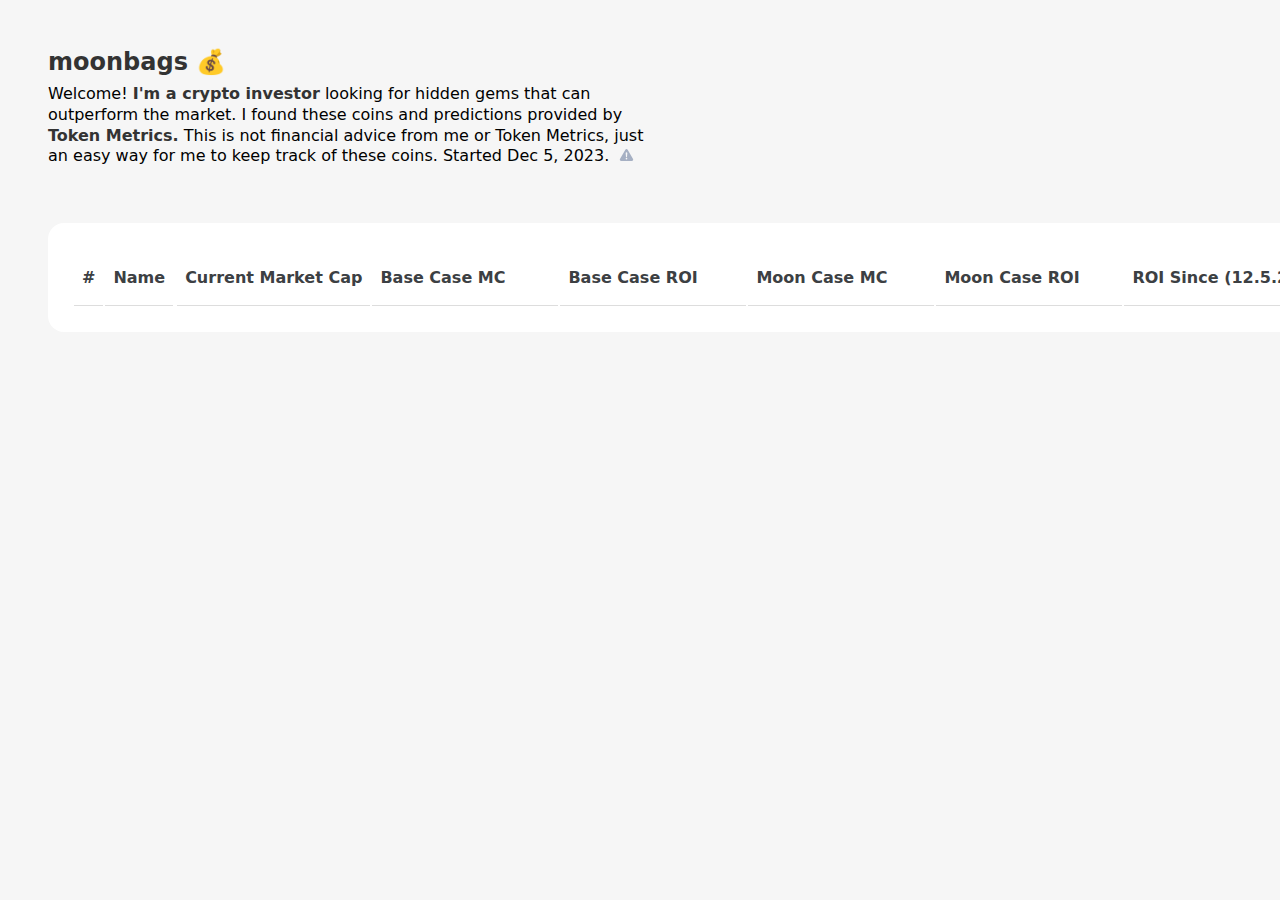
==== index.html @ d6da0820 "Update index.html" ====
<!DOCTYPE html>
<html lang="en">
<head>
    <meta charset="UTF-8">
    <meta name="viewport" content="width=device-width, initial-scale=1.0">
    <title>Crypto Moon 💰</title>
    <link rel="icon" href="/images/moonBag.svg">
    <link rel="stylesheet" href="style.css">
</head>
<body>
    <h1>moonbags 💰 </h1>
    <p id="homeParagraph">
        <span>Welcome! <a id="website-link" href="https://www.samoradeng.com/about" target="_blank">I'm a crypto investor</a> looking for hidden gems that can outperform the market. I found these coins and predictions provided by <a id="website-link" href="https://www.youtube.com/watch?v=iMkuHYJGlzk" target="_blank">Token Metrics.</a> This is not financial advice from me or Token Metrics, just an easy way for me to keep track of these coins. Started Dec 5, 2023.
            <span class="tooltip">
                <img id="caution" src="/images/Caution-Grey.svg" alt="Caution">
                <span class="tooltiptext">These coins are high risk, high reward. Most might fail. I try not to put more than 5% of my portfolio in any of these gems. Please do your own research.</span>
            </span>
        </span>
    </p>
    
    

    <div id="crypto-container">
        <!-- Fixed Columns Table -->
        <div class="table-fixed">
            <table>
                <thead>
                    <tr>
                        <th class="sortable-header" data-sort-key="rank">#</th>
                        <th class="sortable-header" data-sort-key="name">Name</th>
                    </tr>
                </thead>
                <tbody id="crypto-table-body-fixed">
                </tbody>
            </table>
        </div>
        
        <!-- Scrollable Columns Table -->
        <div class="table-scroll">
            <table>
                <thead>
                    <tr>
                        <th class="sortable-header" data-sort-key="currentMarketCap" id="currentMarketCapHeader">Current Market Cap</th>
                        <th class="sortable-header" data-sort-key="baseCaseMcap">Base Case MC</th>
                        <th class="sortable-header" data-sort-key="baseCaseROI" id="baseCaseRoiHeader">Base Case ROI</th>
                        <th class="sortable-header" data-sort-key="moonCaseMcap">Moon Case MC</th>
                        <th class="sortable-header" data-sort-key="moonCaseROI" id="moonCaseRoiHeader">Moon Case ROI</th>
                        <th class="sortable-header" data-sort-key="roiSince" id="roiSinceHeader">ROI Since (12.5.23)</th>

                    </tr>
                </thead>
                <tbody id="crypto-table-body-scroll">
                </tbody>
            </table>
        </div>
    </div>

    <script src="script.js"></script>
</body>
</html>
---- style.css ----
body {
    font-family: Inter, -apple-system, "system-ui", "Segoe UI", Roboto, Helvetica, Arial, sans-serif, "Apple Color Emoji", "Segoe UI Emoji", "Segoe UI Symbol";
    margin: 0;
    padding: 0;
    background-color:rgb(246, 246, 246);;
    
}

h1 {
    font-family: Inter, -apple-system, "system-ui", "Segoe UI", Roboto, Helvetica, Arial, sans-serif, "Apple Color Emoji", "Segoe UI Emoji", "Segoe UI Symbol";
    font-size: 24px;
    color: #333;
    margin-top: 48px;
    margin-bottom: 0;
    margin-left: 48px;
    
    display: flex;
    align-items: flex-start;
}

#homeParagraph{
    margin: 8px 48px;
    margin-bottom: 56px;
    padding: 0;
    max-width: 60ch;
    display: flex;
    align-items: flex-start;
    justify-content: left;
    font-size: 16px;
    line-height: 130%;
}



#crypto-container {
    display: flex;
    overflow-x: auto; /* For horizontal scrolling */
    margin-left: 48px;
    margin-right: 48px;
    padding: 24px;
    background-color: white;
    border-radius: 16px;
    align-items: stretch; /* Add this line */
    
}




.table-fixed {
    flex-shrink: 0; /* Prevents the fixed part from shrinking */
}

.table-scroll {
    overflow-x: auto;
    justify-content: space-between;
    -webkit-overflow-scrolling: touch; /* Smooth scrolling on iOS devices */
    
}

table {
    min-width: 100px; /* Set the width to 100% to fit the viewport */
    
    overflow-x: auto; /* Enable horizontal scrolling */
    white-space: nowrap; /* Prevent text wrapping within cells */
}

th, td {
   
    align-items: center;
    padding: 8px;
    border-bottom: 1px solid #ddd;
    height: 40px;
    color: #3c4043;
}

td {
    padding-top: 16px;
    padding-bottom: 16px;
    align-items: center;
    vertical-align: middle; /* Aligns content in the middle of the cell */

}


th {
    background-color: white;
}

/* Add this CSS for small screens (max-width: 600px) */
/* Add this CSS for small screens (max-width: 600px) */
/* Add this CSS for small screens (max-width: 600px) */
@media screen and (max-width: 600px) {
    #crypto-container {
        display: flex;
        overflow-x: auto; /* For horizontal scrolling */
        margin-left: 0px;
        margin-right: 0px;
        margin-bottom:64px;
        padding: 16px;
        background-color: white;
        border-radius: 0px;
        overflow: hidden;
    }

    h1 {
        font-family: Inter, -apple-system, "system-ui", "Segoe UI", Roboto, Helvetica, Arial, sans-serif, "Apple Color Emoji", "Segoe UI Emoji", "Segoe UI Symbol";
        font-size: 24px;
        color: #333;
        margin-top: 24px;
        margin-bottom: 0;
        margin-left: 16px;
        
        display: flex;
        align-items: flex-start;
    }
    
    #homeParagraph{
        margin: 8px 16px;
        margin-bottom: 56px;
        padding: 0;
        max-width: 60ch;
        display: flex;
        align-items: flex-start;
        justify-content: left;
    }

    table {
        min-width: 100px; /* Set the width to 100% to fit the viewport */
        overflow-x: auto; /* Enable horizontal scrolling */
        white-space: nowrap; /* Prevent text wrapping within cells */
        overflow: hidden;
    }

    th, td {
        text-align: left ;
        display: table-cell; /* Display as inline-block to allow horizontal scrolling */
        vertical-align: middle;
        width: auto; /* Set the width to auto so that each column remains fixed */
        height: 40px;
    }

    th {
        position: sticky;
        top: 0;
        background-color: white;
        z-index: 10;
    }

    td {
        padding: 8px;
        margin-bottom: 2px; /* Add some space between rows */
        vertical-align: middle; /* Aligns content in the middle of the cell */

    }

    .tooltip .tooltiptext {
        visibility: hidden;
        width: 300px; /* Adjust as needed */
        background-color: white;
        color: #3c4043;
        text-align: left;
        border-radius: 6px;
        padding: 16px;
        box-shadow: rgba(149, 157, 165, 0.2) 0px 8px 24px;
    
        /* Position the tooltip */
        position: absolute;
        z-index: 100;
        top: 100%;
        left: 0%; /* Position above the icon */
        margin-left: -100px; /* Centers the tooltip */
        opacity: 0;
        transition: opacity 0.3s;
    }
}




@media screen and (min-width: 601px) {

    
    
    table {
        min-width: 100px; /* Set the width to 100% to fit the viewport */
        overflow-x: auto; /* Enable horizontal scrolling */
        white-space: nowrap; /* Prevent text wrapping within cells */
    }

    th, td {
        text-align: left ;
        display: table-cell; /* Display as inline-block to allow horizontal scrolling */
        vertical-align: middle;
        width: auto; /* Set the width to auto so that each column remains fixed */
        height: 40px;
        
    }

    th {
        position: static;
        background-color: white;
        z-index: 0;
    }

    td {
        padding: 8px;
        margin-bottom: 0; /* Reset margin for larger screens */
        vertical-align: middle; /* Aligns content in the middle of the cell */

    }

    .table-fixed{
        width:fit-content;
    }

     .table-scroll {
        
        width:fit-content;
        display:flex ;
        align-items: flex-end;
        
        /* ... other styles ... */
    }
    #crypto-container {
        display: flex;
        overflow-x: auto; /* For horizontal scrolling */
        margin-left: 48px;
        margin-right: 48px;
        margin-bottom:72px;
        padding: 24px;
        background-color: white;
        border-radius: 16px;
        width: fit-content;
    }
    .table-scroll table {
        width: 100%; /* Set the table to take the full width of its container */
    }
    .table-scroll th, .table-scroll td {
        min-width: 170px; /* Example minimum width */
        width: auto; /* Adjust this as needed */
    }

    .tooltip .tooltiptext {
        visibility: hidden;
        width: 400px; /* Adjust as needed */
        background-color: white;
        color: #3c4043;
        text-align: left;
        border-radius: 6px;
        padding: 16px;
        box-shadow: rgba(149, 157, 165, 0.2) 0px 8px 24px;
    
        /* Position the tooltip */
        position: absolute;
        z-index: 100;
        top: 100%;
        left: 50%; 
        transform: translateX(-50%);
        opacity: 0;
        transition: opacity 0.3s;
        margin-top: 8px;
    }
    
    .tooltip .tooltiptext::after {
        content: '';
        position: absolute;
        bottom: 100%;  /* Position just above the tooltip */
        left: 50%;
        margin-left: -5px;
        border-width: 5px;
        border-style: solid;
        border-color: transparent transparent white transparent;
    }
    
    
}



td img {
    max-width: 30px;
    margin-right: 8px;
    height: auto;
    border-radius: 50%; /* Optional: makes images circular */
}

#baseCaseRoi {
    color: rgb(0, 168, 62);
}



.positive-roi {
    color: rgb(0, 168, 62);
}

.negative-roi {
    color: rgb(255, 58, 51);
}

.blur-content {
    filter: blur(0px);
}


#num-animate {
    transition: all 0.5s ease-in-out;
    animation: fadeInOut 0.8s ease-in-out;
}

/* Keyframes for fade in and fade out */
@keyframes fadeInOut {
    0%, 100% { opacity: 0; }
    50% { opacity: 1; }
}




  
  .tooltip:hover .tooltiptext {
    visibility: visible;
  }

  #caution {
    width: 17px;
    height: 12px;
    vertical-align:baseline; /* Aligns the image with the middle of the text */
    margin-left: 4px; /* Optional: Adds some space between the icon and the text */
}

#homeParagraph span {
    display: inline; /* Ensures the text and image are on the same line */
}


  
.tooltip {
    position: relative;
    display: inline-block;
    cursor: pointer; /* Optional: Changes the cursor to indicate it's interactive */
}



.tooltip:hover .tooltiptext {
    visibility: visible;
    opacity: 1;
}

#crypto-table-body-fixed img {
    vertical-align: middle; /* Aligns image to the middle of the cell */
}


#moonBags{
    height: 24px;
    width: auto;
}

#website-link{
    cursor: pointer;
}

a:link{
    color: #333;
    text-decoration: none;
    font-weight: bold;

}
a:visited{
    color: #333;
}
a:hover{
    color: #333;
    text-decoration:underline;
}

a:active{
    color: orange;
}





.active-sort {
    cursor: pointer;
}

/* CSS for non-active sorting headers on hover */
#baseCaseRoiHeader:not(.active-sort):hover::after {
    content: ' \25BC'; /* Unicode for downward-pointing triangle */
    font-size: 12px; /* Adjust the size as needed */
    margin-left: 4px; /* Space between header text and symbol */
    cursor: pointer;
}
#moonCaseRoiHeader:not(.active-sort):hover::after {
    content: ' \25BC'; /* Unicode for downward-pointing triangle */
    font-size: 12px; /* Adjust the size as needed */
    margin-left: 4px; /* Space between header text and symbol */
    
}
#moonCaseRoiHeader,
#baseCaseRoiHeader,
#roiSinceHeader{
    cursor: pointer;
}
#roiSinceHeader:not(.active-sort):hover::after {
    content: ' \25BC'; /* Unicode for downward-pointing triangle */
    font-size: 12px; /* Adjust the size as needed */
    margin-left: 4px; /* Space between header text and symbol */
    cursor: pointer;
}

/* CSS for active sorting headers */
.active-sort::after {
    content: attr(data-symbol); /* Use the data-symbol attribute to set the symbol */
    font-size: 12px; /* Adjust the size as needed */
    margin-left: 4px; /* Space between header text and symbol */
    
}
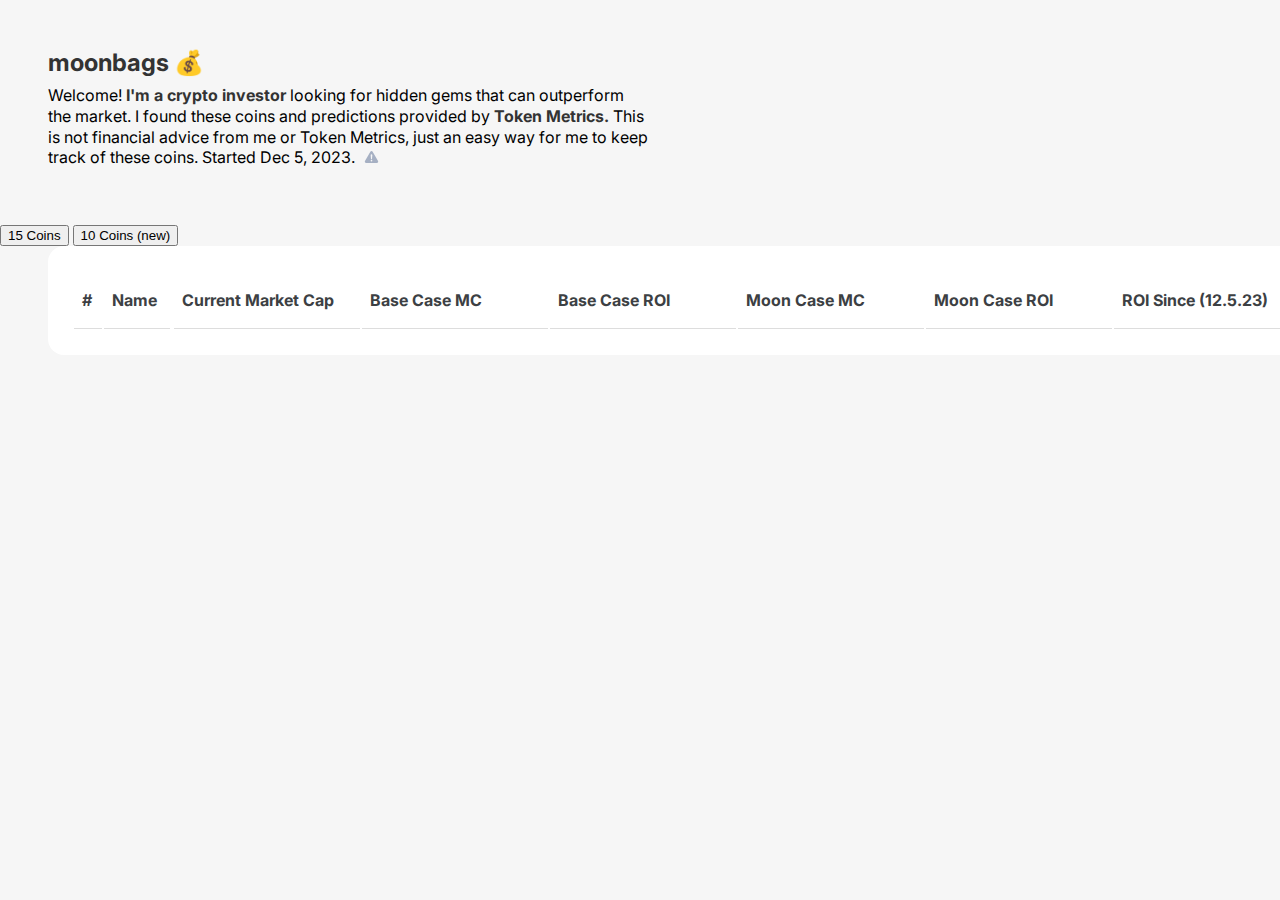
==== commit 16676a6c: "updating 10x" ====
--- a/index.html
+++ b/index.html
@@ -6,6 +6,9 @@
     <title>Crypto Moon 💰</title>
     <link rel="icon" href="/images/moonBag.svg">
     <link rel="stylesheet" href="style.css">
+    <link rel="preconnect" href="https://fonts.googleapis.com">
+<link rel="preconnect" href="https://fonts.gstatic.com" crossorigin>
+<link href="https://fonts.googleapis.com/css2?family=DM+Sans:ital,opsz,wght@0,9..40,100..1000;1,9..40,100..1000&family=Inter:wght@100..900&display=swap" rel="stylesheet">
 </head>
 <body>
     <h1>moonbags 💰 </h1>
@@ -15,9 +18,19 @@
                 <img id="caution" src="/images/Caution-Grey.svg" alt="Caution">
                 <span class="tooltiptext">These coins are high risk, high reward. Most might fail. I try not to put more than 5% of my portfolio in any of these gems. Please do your own research.</span>
             </span>
+            <div id="roiSummaryParagraph">
+                
+                <p id="roi-summary">
+                </p>
+            </div>
+            
         </span>
     </p>
     
+    <div class="tabs">
+        <button class="tab" onclick="switchTab('existing')">15 Coins</button>
+        <button class="tab" onclick="switchTab('new')">10 Coins (new)</button>
+    </div>
     
 
     <div id="crypto-container">
--- a/style.css
+++ b/style.css
@@ -2,7 +2,7 @@
     font-family: Inter, -apple-system, "system-ui", "Segoe UI", Roboto, Helvetica, Arial, sans-serif, "Apple Color Emoji", "Segoe UI Emoji", "Segoe UI Symbol";
     margin: 0;
     padding: 0;
-    background-color:rgb(246, 246, 246);;
+    background-color: rgb(246, 246, 246);
     
 }
 
@@ -20,7 +20,7 @@
 
 #homeParagraph{
     margin: 8px 48px;
-    margin-bottom: 56px;
+    margin-bottom: 24px;
     padding: 0;
     max-width: 60ch;
     display: flex;
@@ -29,6 +29,30 @@
     font-size: 16px;
     line-height: 130%;
 }
+
+#roiSummaryParagraph {
+    margin: 8px 48px;
+    margin-bottom: 56px;
+    padding: 0;
+    max-width: 60ch;
+    display: block; /* Changed from flex to block for better text control */
+    align-items: flex-start;
+    justify-content: left;
+    font-size: 16px;
+    line-height: 130%;
+}
+#roiSummaryParagraph p{
+    margin-bottom: 0;
+    padding-bottom: 0px;
+}
+
+#roi-summary p {
+    margin-top: 0;
+    margin-bottom: 0px;
+    padding: 0;
+    display: block; /* Ensure it is block to respect the natural flow */
+}
+
 
 
 
@@ -86,6 +110,9 @@
 th {
     background-color: white;
 }
+
+
+
 
 /* Add this CSS for small screens (max-width: 600px) */
 /* Add this CSS for small screens (max-width: 600px) */
@@ -117,12 +144,24 @@
     
     #homeParagraph{
         margin: 8px 16px;
-        margin-bottom: 56px;
+        margin-bottom: 0px;
         padding: 0;
         max-width: 60ch;
         display: flex;
         align-items: flex-start;
         justify-content: left;
+    }
+
+    #roiSummaryParagraph {
+        margin: 8px 16px;
+        margin-bottom: 56px;
+        padding: 0;
+        max-width: 60ch;
+        display: block; /* Changed from flex to block for better text control */
+        align-items: flex-start;
+        justify-content: left;
+        font-size: 16px;
+        line-height: 130%;
     }
 
     table {
@@ -367,7 +406,7 @@
     color: #333;
     text-decoration: none;
     font-weight: bold;
-
+    
 }
 a:visited{
     color: #333;
@@ -402,9 +441,17 @@
     margin-left: 4px; /* Space between header text and symbol */
     
 }
+#currentMarketCapHeader:not(.active-sort):hover::after {
+    content: ' \25BC'; /* Unicode for downward-pointing triangle */
+    font-size: 12px; /* Adjust the size as needed */
+    margin-left: 4px; /* Space between header text and symbol */
+    
+}
+
 #moonCaseRoiHeader,
 #baseCaseRoiHeader,
-#roiSinceHeader{
+#roiSinceHeader,
+#currentMarketCapHeader{
     cursor: pointer;
 }
 #roiSinceHeader:not(.active-sort):hover::after {
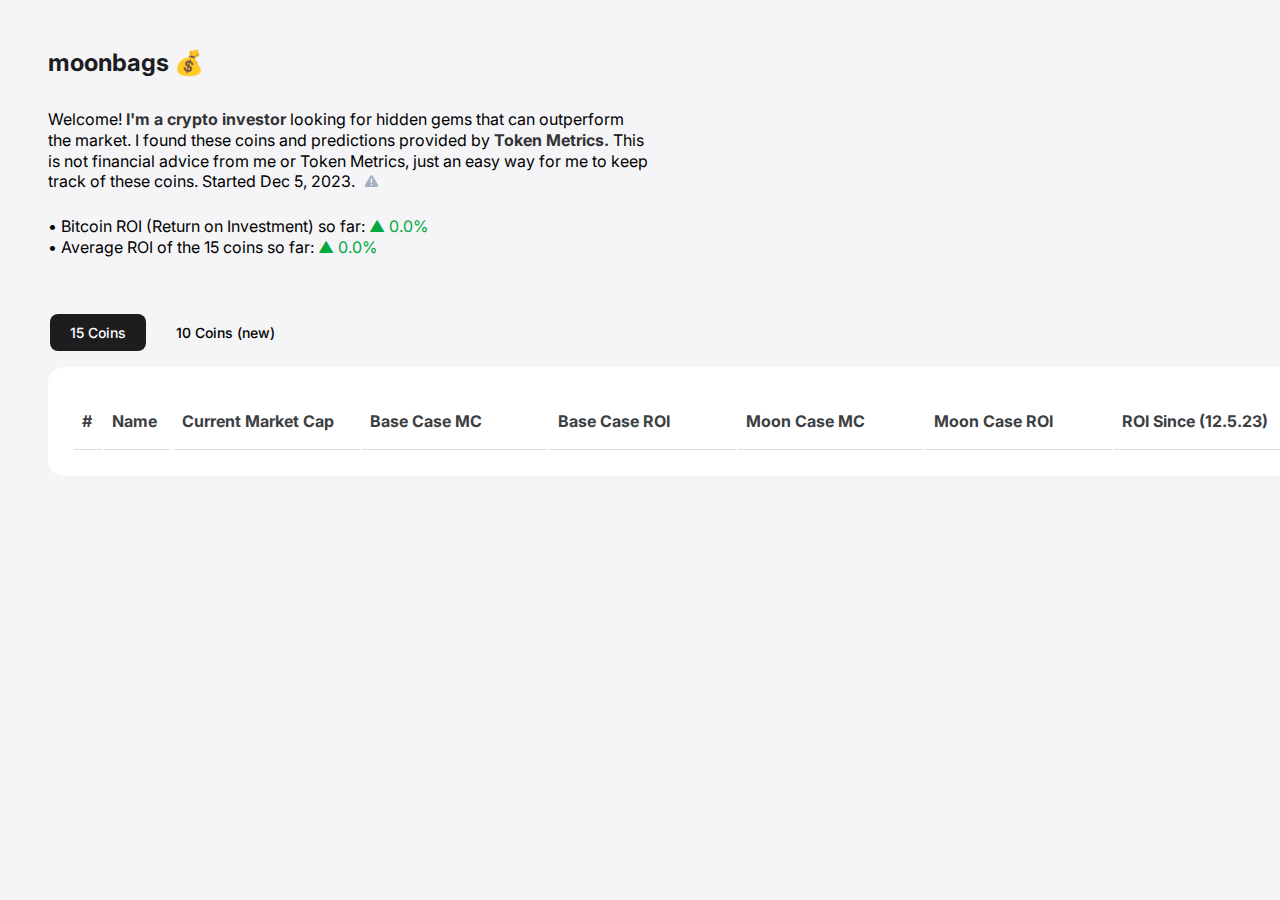
==== commit 862ffbca: "Update index.html" ====
--- a/index.html
+++ b/index.html
@@ -13,7 +13,7 @@
 <body>
     <h1>moonbags 💰 </h1>
     <p id="homeParagraph">
-        <span>Welcome! <a id="website-link" href="https://www.samoradeng.com/about" target="_blank">I'm a crypto investor</a> looking for hidden gems that can outperform the market. I found these coins and predictions provided by <a id="website-link" href="https://www.youtube.com/watch?v=iMkuHYJGlzk" target="_blank">Token Metrics.</a> This is not financial advice from me or Token Metrics, just an easy way for me to keep track of these coins. Started Dec 5, 2023.
+        <span>Welcome! <a id="website-link" href="https://www.samoradeng.com/about" target="_blank">I'm a crypto investor</a> looking for hidden gems that can outperform the market. I found these coins and predictions by <a id="website-link" href="https://www.youtube.com/watch?v=iMkuHYJGlzk" target="_blank">Token Metrics.</a> This is not financial advice from me or Token Metrics, just an easy way for me to keep track of these coins. Started Dec 5, 2023.
             <span class="tooltip">
                 <img id="caution" src="/images/Caution-Grey.svg" alt="Caution">
                 <span class="tooltiptext">These coins are high risk, high reward. Most might fail. I try not to put more than 5% of my portfolio in any of these gems. Please do your own research.</span>
--- a/style.css
+++ b/style.css
@@ -2,16 +2,16 @@
     font-family: Inter, -apple-system, "system-ui", "Segoe UI", Roboto, Helvetica, Arial, sans-serif, "Apple Color Emoji", "Segoe UI Emoji", "Segoe UI Symbol";
     margin: 0;
     padding: 0;
-    background-color: rgb(246, 246, 246);
+    background-color: rgb(245, 245, 247);
     
 }
 
 h1 {
     font-family: Inter, -apple-system, "system-ui", "Segoe UI", Roboto, Helvetica, Arial, sans-serif, "Apple Color Emoji", "Segoe UI Emoji", "Segoe UI Symbol";
     font-size: 24px;
-    color: #333;
+    color: rgb(29, 29, 31);
     margin-top: 48px;
-    margin-bottom: 0;
+    margin-bottom: 32px;
     margin-left: 48px;
     
     display: flex;
@@ -54,7 +54,49 @@
 }
 
 
-
+.tabs {
+    margin-top: 16px;
+    margin-bottom: 16px;
+    margin-left: 40px;
+    margin-right: 0px;
+    display: flex;
+    justify-content:left;
+}
+
+.tab {
+    font-family: "Inter", sans-serif;    
+    padding: 10px 20px;
+    margin: 0 10px;
+    color: rgb(0, 0, 0);
+    cursor: pointer;
+    font-size: 14px;
+    font-weight:500;
+    background-color: rgb(245, 245, 247);
+    border: none;
+    outline: none;
+    border-radius: 8px;
+}
+
+.tab:hover {
+    text-decoration: underline;
+    
+    
+}
+
+/* Active tab style */
+.active-tab {
+    background-color: rgb(29, 29, 31);
+    color: rgb(255, 255, 255);
+    font-weight:00;
+}
+
+.active-tab.tab:hover {
+    text-decoration: none;
+}
+
+button.tab {
+    margin-right: 0px;
+}
 
 #crypto-container {
     display: flex;
@@ -135,7 +177,7 @@
         font-size: 24px;
         color: #333;
         margin-top: 24px;
-        margin-bottom: 0;
+        margin-bottom: 32px;
         margin-left: 16px;
         
         display: flex;
@@ -144,7 +186,7 @@
     
     #homeParagraph{
         margin: 8px 16px;
-        margin-bottom: 0px;
+        margin-bottom: 32px;
         padding: 0;
         max-width: 60ch;
         display: flex;
@@ -164,6 +206,14 @@
         line-height: 130%;
     }
 
+
+    .tabs {
+        margin-left: 0px;
+        margin-right: 0px;
+        display: flex;
+        justify-content:left;
+    }
+
     table {
         min-width: 100px; /* Set the width to 100% to fit the viewport */
         overflow-x: auto; /* Enable horizontal scrolling */
@@ -219,7 +269,7 @@
 
 @media screen and (min-width: 601px) {
 
-    
+   
     
     table {
         min-width: 100px; /* Set the width to 100% to fit the viewport */
@@ -469,3 +519,4 @@
     
 }
 
+
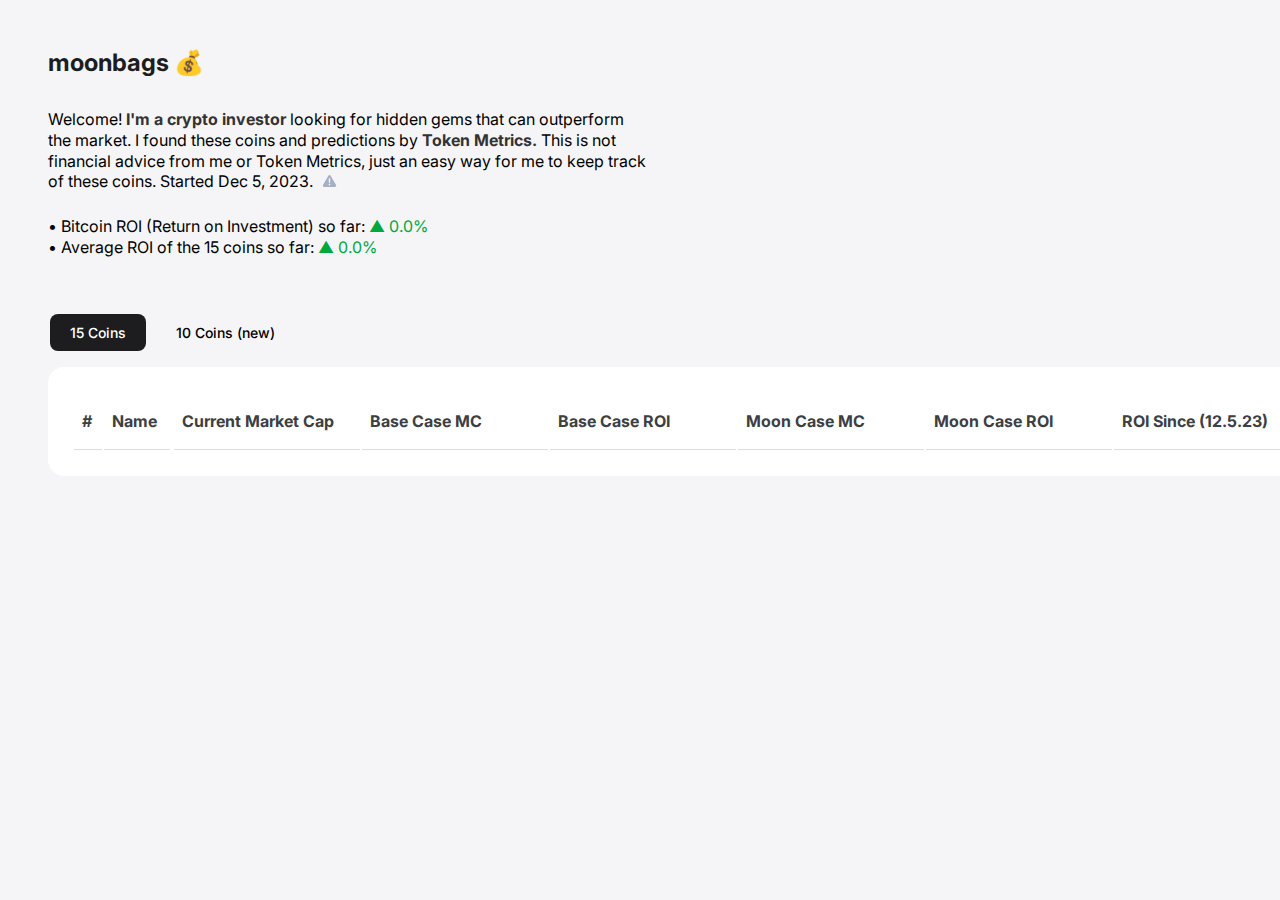
==== commit 3cc9dfd8: "Update index.html" ====
--- a/index.html
+++ b/index.html
@@ -58,7 +58,7 @@
                         <th class="sortable-header" data-sort-key="baseCaseROI" id="baseCaseRoiHeader">Base Case ROI</th>
                         <th class="sortable-header" data-sort-key="moonCaseMcap">Moon Case MC</th>
                         <th class="sortable-header" data-sort-key="moonCaseROI" id="moonCaseRoiHeader">Moon Case ROI</th>
-                        <th class="sortable-header" data-sort-key="roiSince" id="roiSinceHeader">ROI Since (12.5.23)</th>
+                        <th class="sortable-header" data-sort-key="roiSince" id="roiSinceHeader">ROI Since (5 Dec 2023)</th>
 
                     </tr>
                 </thead>
--- a/style.css
+++ b/style.css
@@ -520,3 +520,5 @@
 }
 
 
+
+
